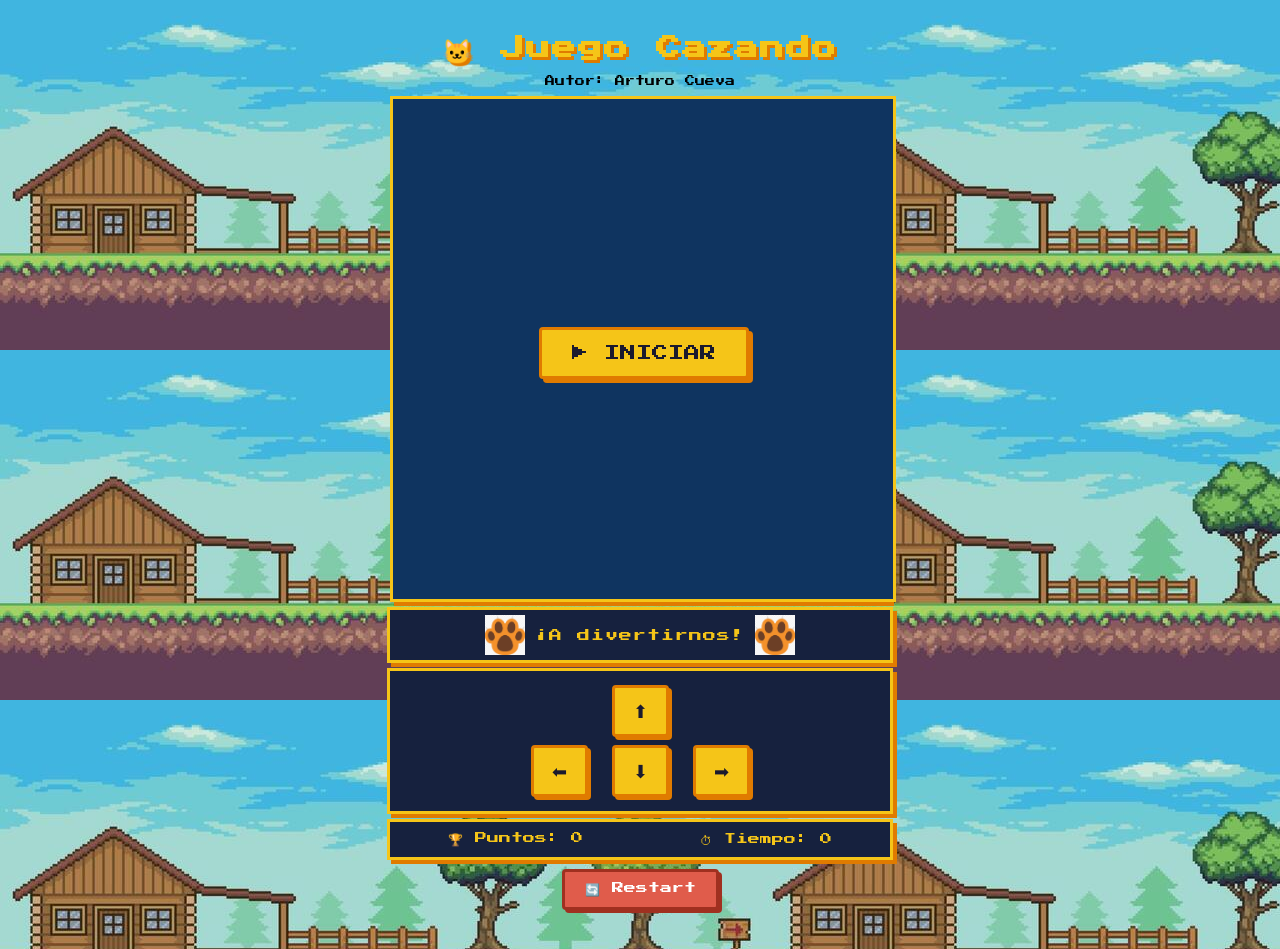
==== index.html @ 7afb3314 "renombra a index.html para deploy en Vercel" ====
<!doctype html>
<html>
  <head>
    <title>Juego Cazando</title>
    <link rel="stylesheet" href="cazando.css" />
    <link
      href="https://fonts.googleapis.com/css2?family=Press+Start+2P&display=swap"
      rel="stylesheet"
    />
    <script src="cazando.js" defer></script>
    <script src="utils.js" defer></script>
  </head>
  <body>
    <h1>🐱 Juego Cazando</h1>
    <p class="autor">Autor: Arturo Cueva</p>

    <div class="contenedor">
      <canvas id="areaJuego" width="500" height="500"></canvas>
      <button id="btnIniciar">▶ INICIAR</button>
    </div>

    <div id="panelMensaje">
      <img id="imgGatoMensaje" src="img_cazando/huella.png" alt="" width="40" height="40" />
      <p id="textoMensaje">¡A divertirnos!</p>
      <img id="imgComidaMensaje" src="img_cazando/huella.png" alt="" width="40" height="40" />
    </div>

    <div class="controles">
      <button id="btnArriba">⬆</button>
      <br />
      <button id="btnIzquierda">⬅</button>
      <button id="btnAbajo">⬇</button>
      <button id="btnDerecha">➡</button>
    </div>

    <div class="marcador">
      <span>🏆 Puntos: <span id="spanPuntaje">0</span></span>
      <span>⏱ Tiempo: <span id="tiempo">0</span></span>
    </div>

    <div class="reiniciar">
      <button id="btnReiniciar">🔄 Restart</button>
    </div>

    <p id="mensaje"></p>
  </body>
</html>
---- cazando.css ----
@import url('https://fonts.googleapis.com/css2?family=Press+Start+2P&display=swap');

body {
  text-align: center;
  font-family: 'Press Start 2P', Arial, sans-serif;
  background: #2a5253;
  background-image: url('img_cazando/back_pagina.jpg') ;
  margin: 0;
  padding: 20px;
  color: #fff;
}

h1 {
  font-size: 24px;
  color: #f5c518;
  text-shadow: 3px 3px 0px #e07b00;
  margin-bottom: 5px;
  letter-spacing: 2px;
}

.autor {
  font-size: 10px;
  color: #000000;
  margin-bottom: 10px;
}

div {
  width: 500px;
  margin: 5px auto;
  border: 3px solid #f5c518;
  box-shadow: 4px 4px 0px #e07b00;
  background: #16213e;
}

canvas {
  background: #0f3460;
  border: 3px solid #f5c518;
  display: block;
}

#panelMensaje {
  display: flex;
  align-items: center;
  justify-content: center;
  gap: 10px;
  padding: 5px 0;
}

#textoMensaje {
  font-size: 13px;
  color: #f5c518;
  margin: 0;
  letter-spacing: 1px;
}

.controles {
  margin-top: 5px;
  background: #16213e;
  padding: 10px 0;
}

button {
  margin: 4px;
  padding: 12px 18px;
  font-size: 18px;
  font-family: 'Press Start 2P', Arial, sans-serif;
  cursor: pointer;
  background: #f5c518;
  color: #1a1a2e;
  border: 3px solid #e07b00;
  box-shadow: 3px 3px 0px #e07b00;
  border-radius: 4px;
  transition: all 0.1s;
}

button:hover {
  background: #ffd700;
  transform: translate(2px, 2px);
  box-shadow: 1px 1px 0px #e07b00;
}

button:active {
  transform: translate(3px, 3px);
  box-shadow: none;
}

.marcador {
  display: flex;
  justify-content: space-around;
  align-items: center;
  padding: 10px 0;
  font-size: 12px;
  color: #f5c518;
  background: #16213e;
}

.reiniciar {
  border: none;
  box-shadow: none;
  background: transparent;
}

#btnReiniciar {
  font-size: 12px;
  padding: 10px 20px;
  background: #e05c4b;
  border-color: #a03020;
  box-shadow: 3px 3px 0px #a03020;
  color: #fff;
}

#btnReiniciar:hover {
  background: #ff6b5b;
}

#mensaje {
  font-size: 12px;
  font-weight: bold;
  color: #f5c518;
  margin-top: 15px;
}

.contenedor {
  position: relative;
  width: 500px;
  margin: 0 auto;
  border: none;
}

#btnIniciar {
  position: absolute;
  top: 50%;
  left: 50%;
  transform: translate(-50%, -50%);
  font-size: 16px;
  padding: 15px 30px;
  background: #f5c518;
  color: #1a1a2e;
  border: 3px solid #e07b00;
  box-shadow: 4px 4px 0px #e07b00;
  cursor: pointer;
  z-index: 10;
}

#btnIniciar:hover {
  background: #ffd700;
  transform: translate(-48%, -48%);
}
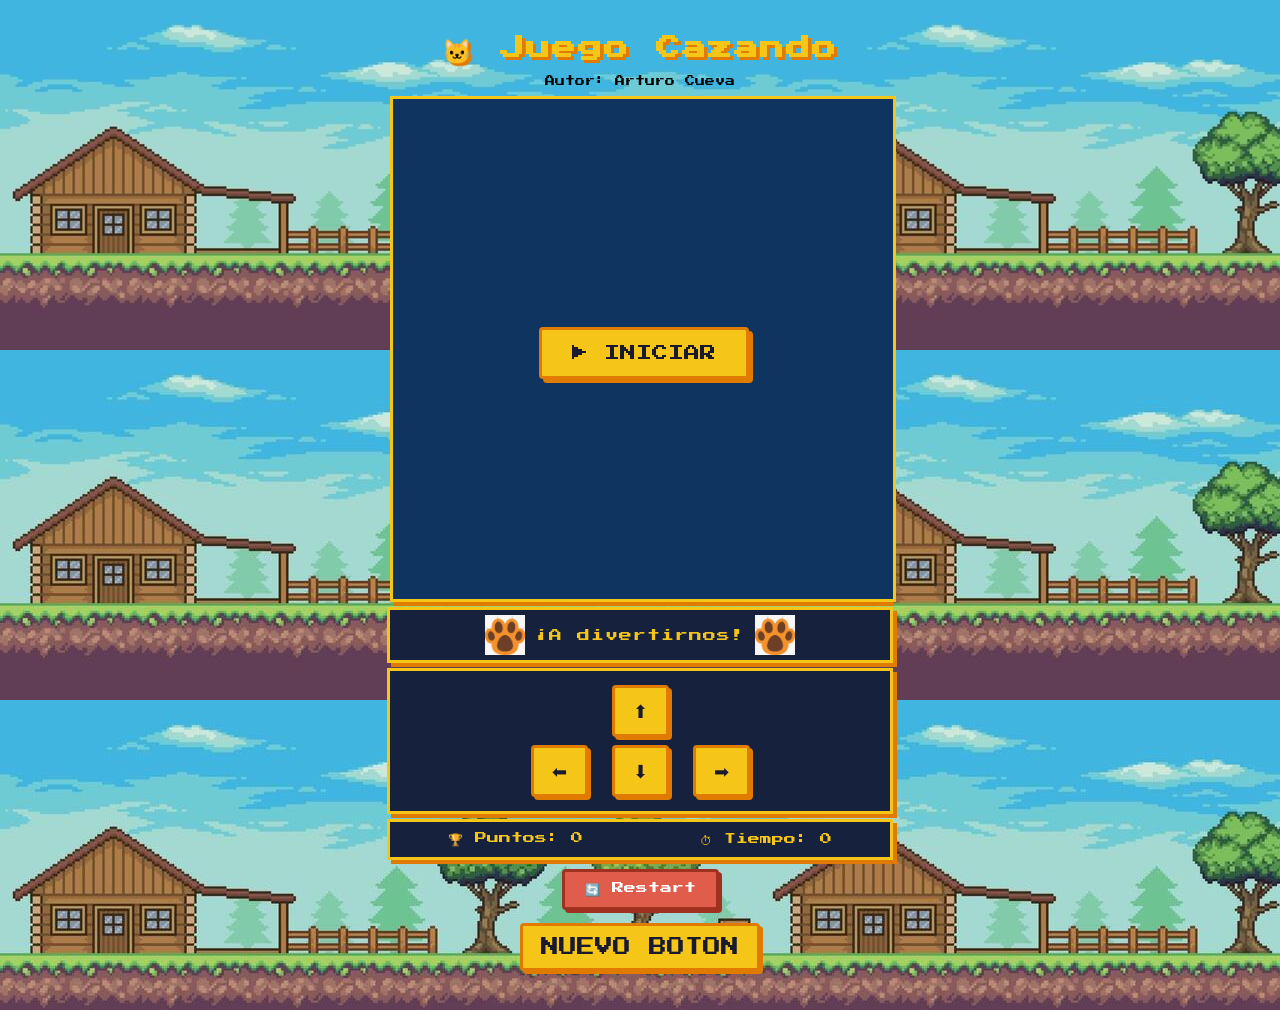
==== commit 9a1799e7: "Nuevo boton sin funcionalidad" ====
--- a/index.html
+++ b/index.html
@@ -42,6 +42,10 @@
       <button id="btnReiniciar">🔄 Restart</button>
     </div>
 
+    <div class="reiniciar">
+      <button id="btnNuevo">NUEVO BOTON</button>
+    </div>
+
     <p id="mensaje"></p>
   </body>
 </html>
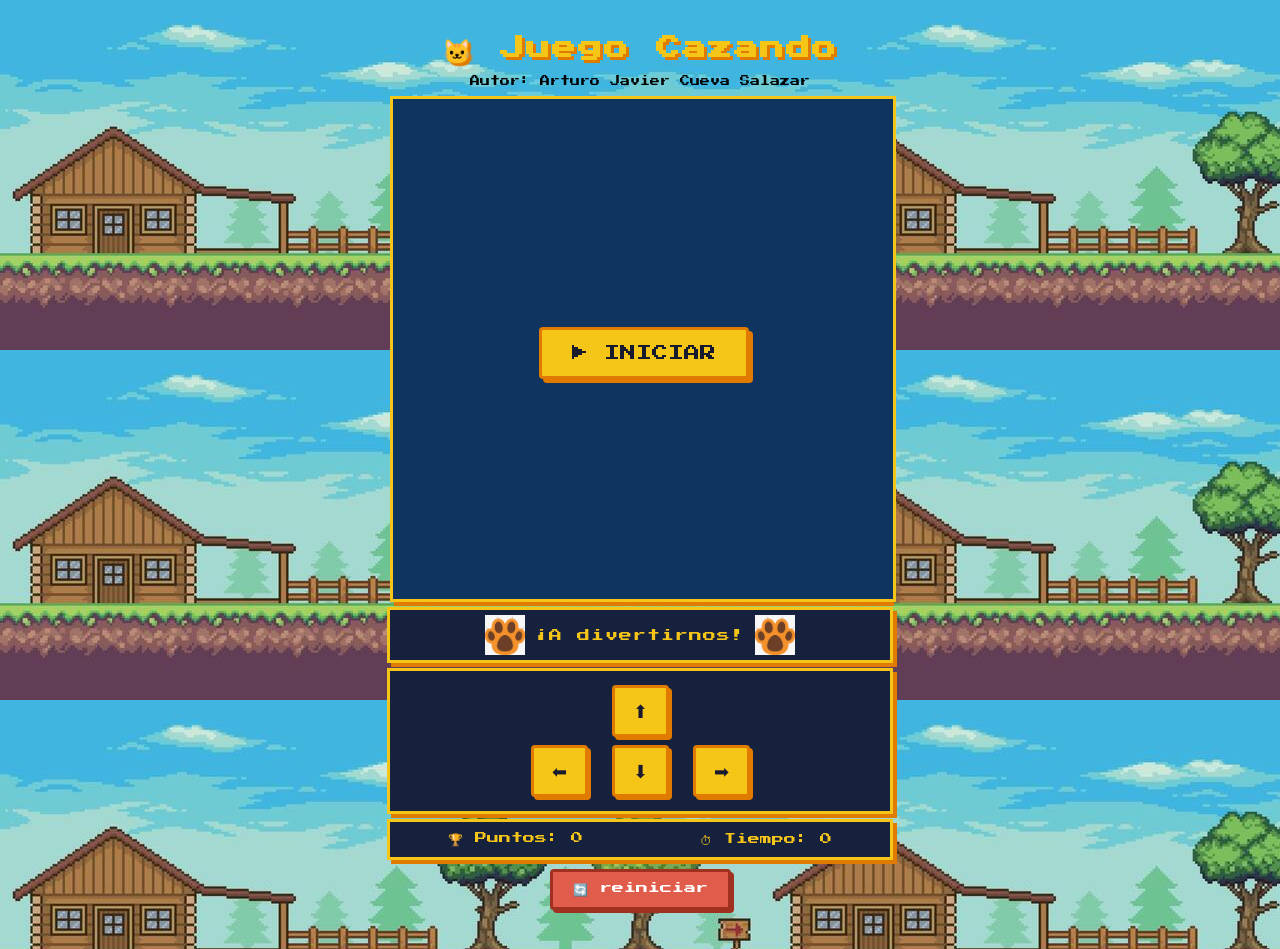
==== commit 9a79ecf0: "HTMl Editado, se cambian nombres de Cabeceras" ====
--- a/index.html
+++ b/index.html
@@ -12,7 +12,7 @@
   </head>
   <body>
     <h1>🐱 Juego Cazando</h1>
-    <p class="autor">Autor: Arturo Cueva</p>
+    <p class="autor">Autor: Arturo Javier Cueva Salazar</p>
 
     <div class="contenedor">
       <canvas id="areaJuego" width="500" height="500"></canvas>
@@ -39,11 +39,7 @@
     </div>
 
     <div class="reiniciar">
-      <button id="btnReiniciar">🔄 Restart</button>
-    </div>
-
-    <div class="reiniciar">
-      <button id="btnNuevo">NUEVO BOTON</button>
+      <button id="btnReiniciar">🔄 reiniciar</button>
     </div>
 
     <p id="mensaje"></p>
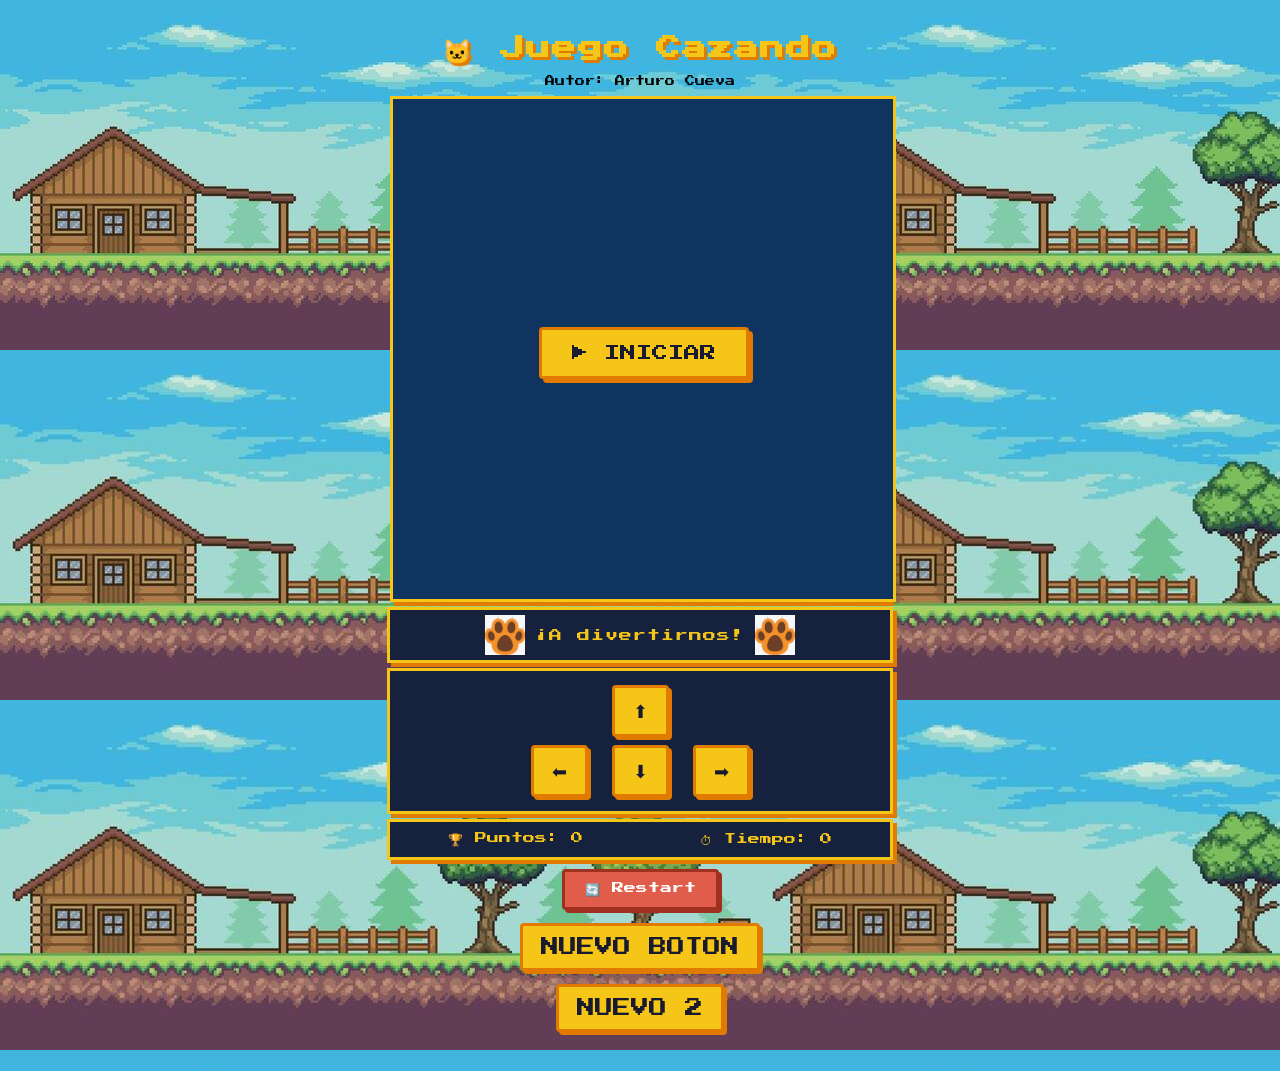
==== commit c1e904e4: "agregacion de dos botones" ====
--- a/index.html
+++ b/index.html
@@ -12,7 +12,7 @@
   </head>
   <body>
     <h1>🐱 Juego Cazando</h1>
-    <p class="autor">Autor: Arturo Javier Cueva Salazar</p>
+    <p class="autor">Autor: Arturo Cueva</p>
 
     <div class="contenedor">
       <canvas id="areaJuego" width="500" height="500"></canvas>
@@ -39,7 +39,15 @@
     </div>
 
     <div class="reiniciar">
-      <button id="btnReiniciar">🔄 reiniciar</button>
+      <button id="btnReiniciar">🔄 Restart</button>
+    </div>
+
+    <div class="reiniciar">
+      <button id="btnNuevo">NUEVO BOTON</button>
+    </div>
+
+    <div class="reiniciar">
+      <button id="">NUEVO 2</button>
     </div>
 
     <p id="mensaje"></p>
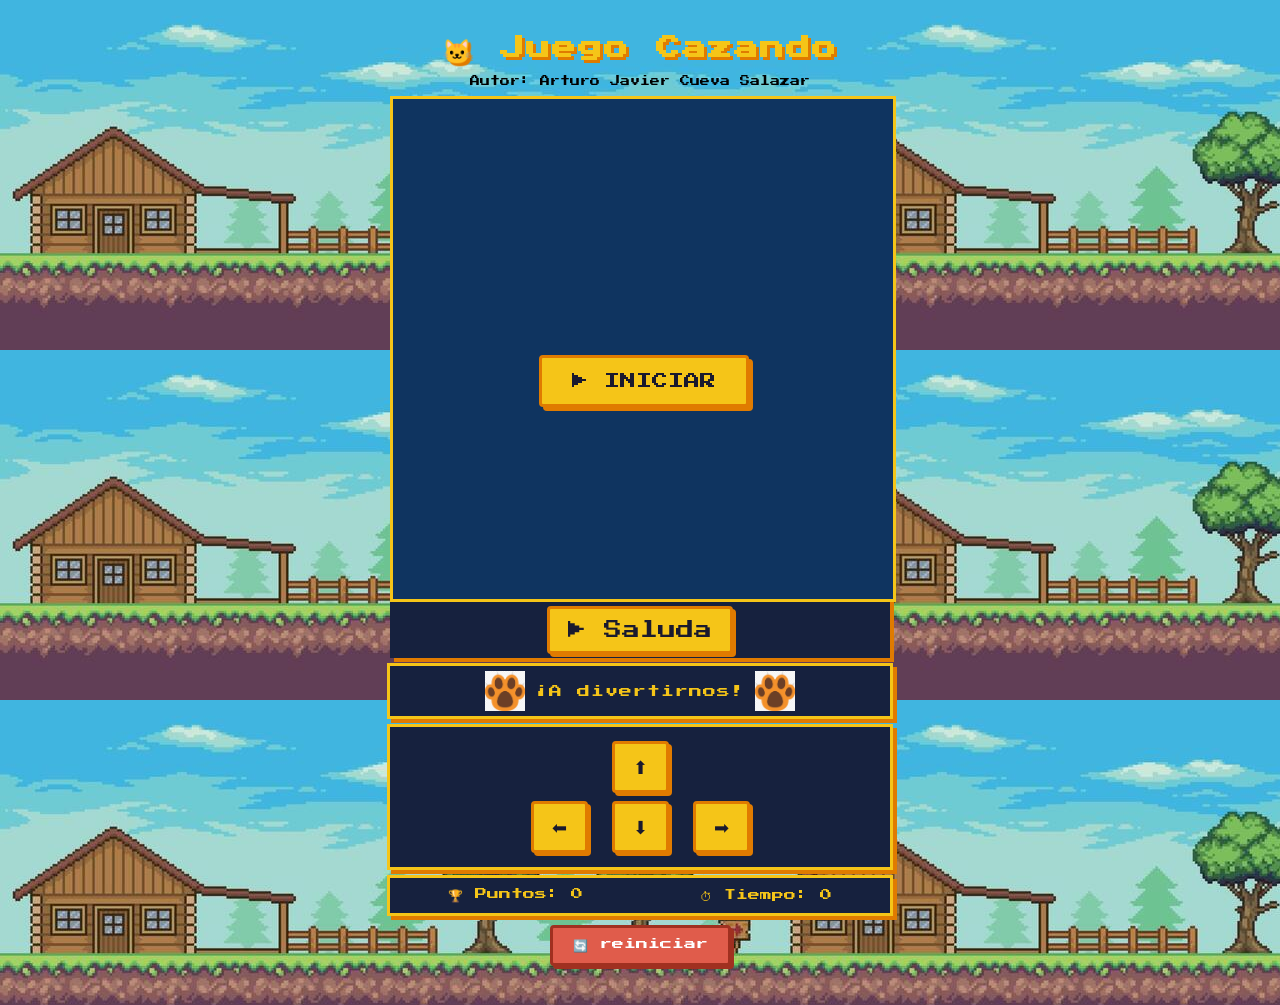
==== commit 0babb487: "Agrega boton de Saludo con alert" ====
--- a/index.html
+++ b/index.html
@@ -12,11 +12,12 @@
   </head>
   <body>
     <h1>🐱 Juego Cazando</h1>
-    <p class="autor">Autor: Arturo Cueva</p>
+    <p class="autor">Autor: Arturo Javier Cueva Salazar</p>
 
     <div class="contenedor">
       <canvas id="areaJuego" width="500" height="500"></canvas>
       <button id="btnIniciar">▶ INICIAR</button>
+      <button id="btnSaludar" onclick="saludar()">▶ Saluda</button>
     </div>
 
     <div id="panelMensaje">
@@ -39,15 +40,7 @@
     </div>
 
     <div class="reiniciar">
-      <button id="btnReiniciar">🔄 Restart</button>
-    </div>
-
-    <div class="reiniciar">
-      <button id="btnNuevo">NUEVO BOTON</button>
-    </div>
-
-    <div class="reiniciar">
-      <button id="">NUEVO 2</button>
+      <button id="btnReiniciar">🔄 reiniciar</button>
     </div>
 
     <p id="mensaje"></p>
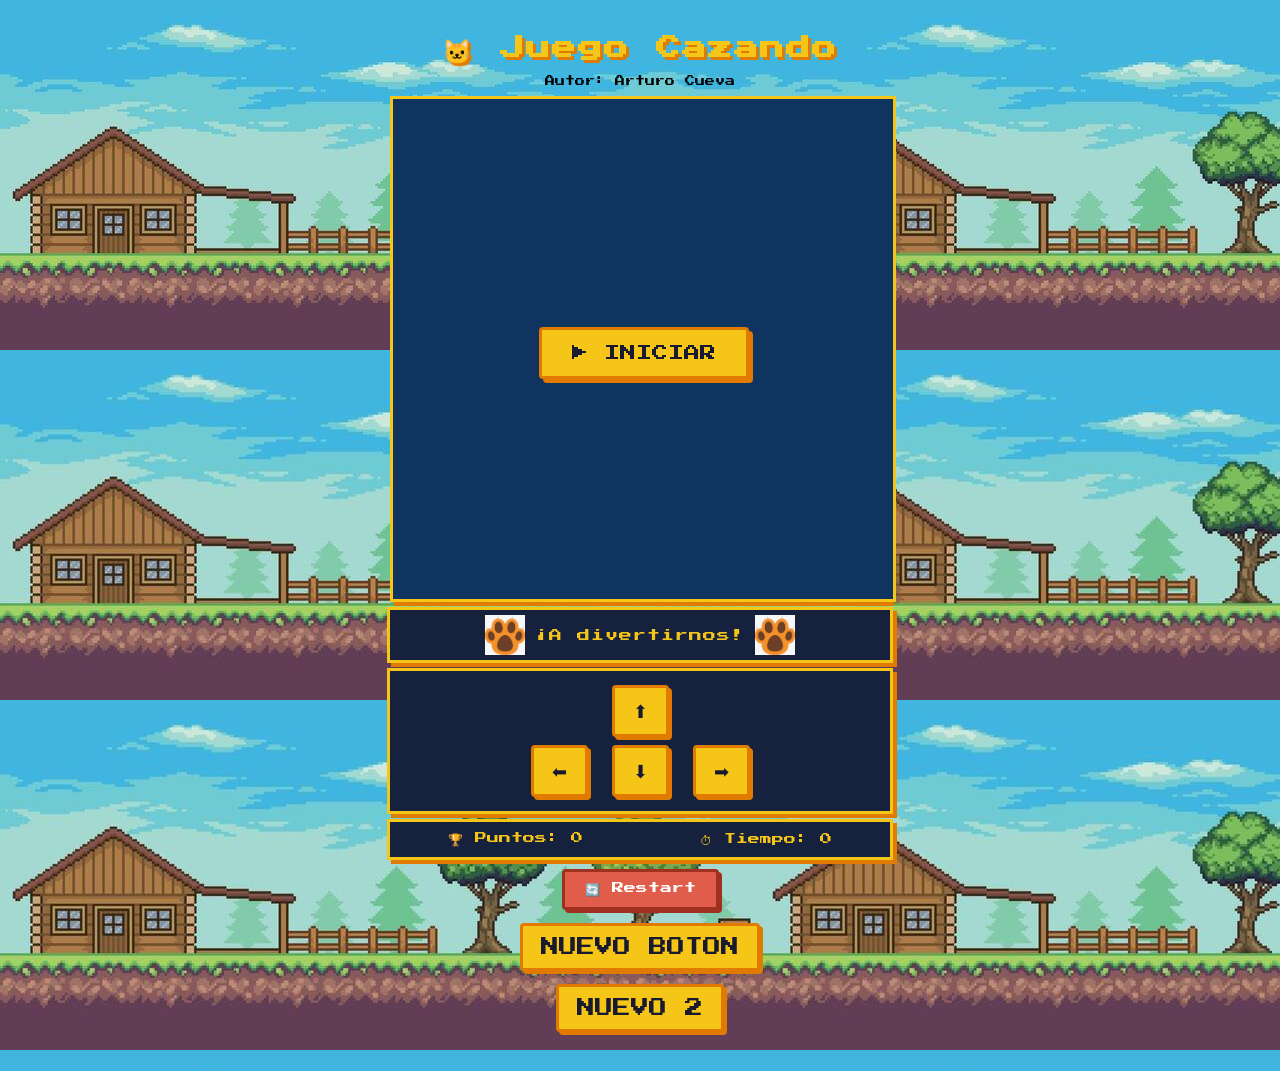
==== commit 1d7d23d2: "Merge pull request #1 from arturocueva81/modificaciones agregacion de dos botones" ====
--- a/index.html
+++ b/index.html
@@ -12,12 +12,11 @@
   </head>
   <body>
     <h1>🐱 Juego Cazando</h1>
-    <p class="autor">Autor: Arturo Javier Cueva Salazar</p>
+    <p class="autor">Autor: Arturo Cueva</p>
 
     <div class="contenedor">
       <canvas id="areaJuego" width="500" height="500"></canvas>
       <button id="btnIniciar">▶ INICIAR</button>
-      <button id="btnSaludar" onclick="saludar()">▶ Saluda</button>
     </div>
 
     <div id="panelMensaje">
@@ -40,7 +39,15 @@
     </div>
 
     <div class="reiniciar">
-      <button id="btnReiniciar">🔄 reiniciar</button>
+      <button id="btnReiniciar">🔄 Restart</button>
+    </div>
+
+    <div class="reiniciar">
+      <button id="btnNuevo">NUEVO BOTON</button>
+    </div>
+
+    <div class="reiniciar">
+      <button id="">NUEVO 2</button>
     </div>
 
     <p id="mensaje"></p>
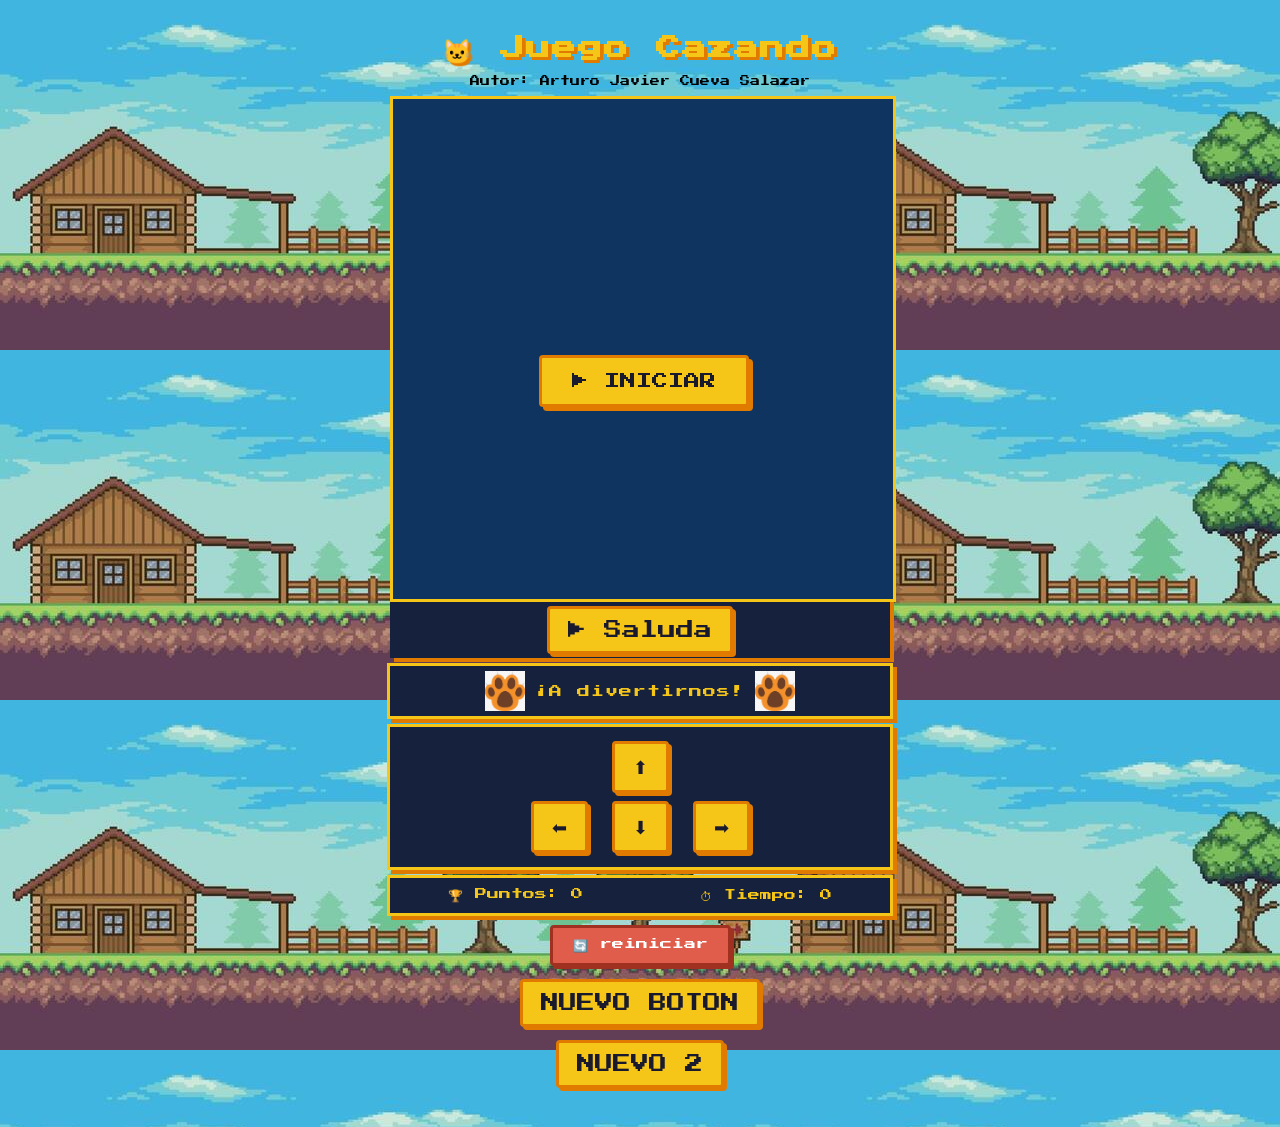
==== commit 66a01fc9: "Merge pull request #2 from arturocueva81/dev Sevagrega boton de saludo" ====
--- a/index.html
+++ b/index.html
@@ -12,11 +12,12 @@
   </head>
   <body>
     <h1>🐱 Juego Cazando</h1>
-    <p class="autor">Autor: Arturo Cueva</p>
+    <p class="autor">Autor: Arturo Javier Cueva Salazar</p>
 
     <div class="contenedor">
       <canvas id="areaJuego" width="500" height="500"></canvas>
       <button id="btnIniciar">▶ INICIAR</button>
+      <button id="btnSaludar" onclick="saludar()">▶ Saluda</button>
     </div>
 
     <div id="panelMensaje">
@@ -39,7 +40,7 @@
     </div>
 
     <div class="reiniciar">
-      <button id="btnReiniciar">🔄 Restart</button>
+      <button id="btnReiniciar">🔄 reiniciar</button>
     </div>
 
     <div class="reiniciar">
